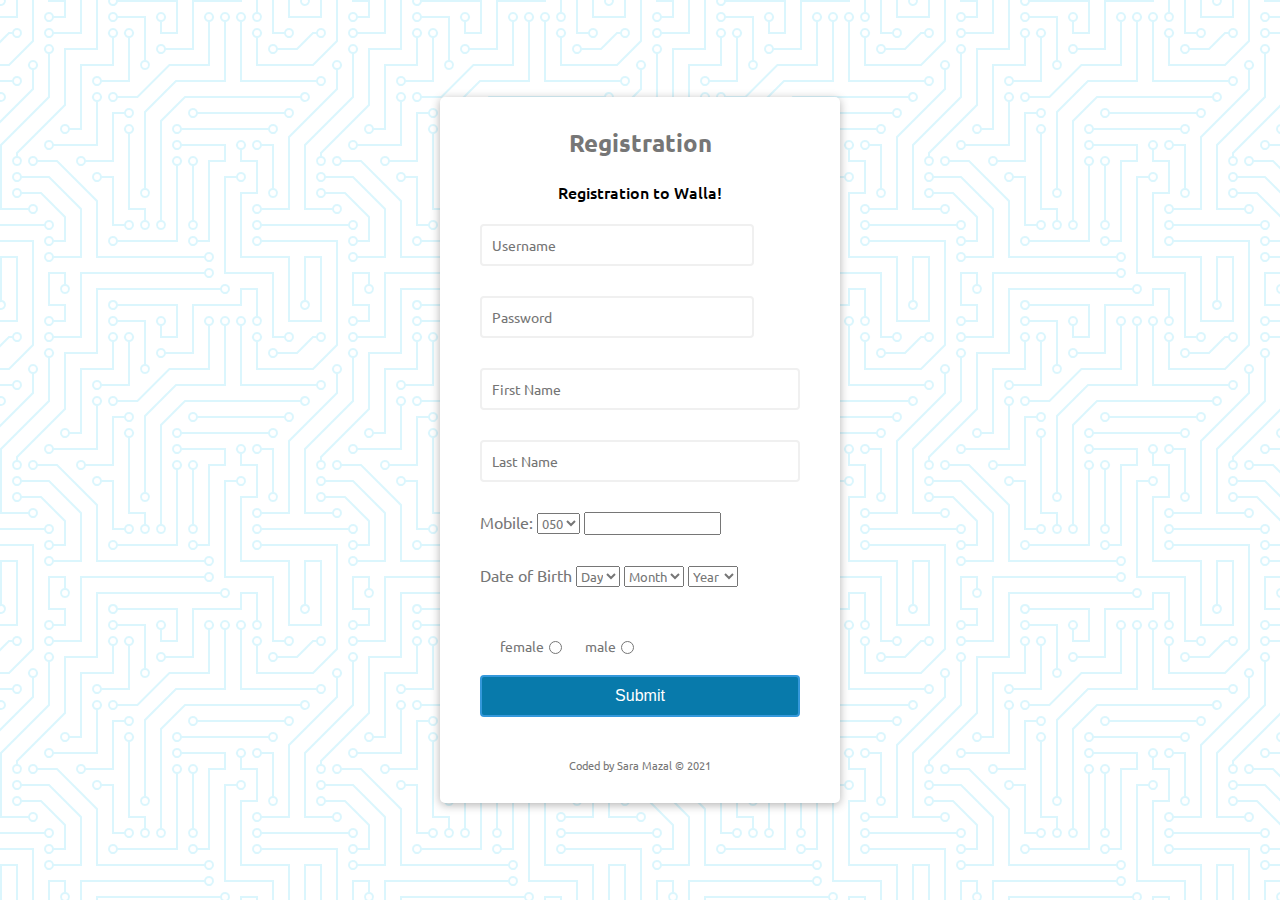
==== form-registration/index.html @ d2635097 "adding form registration" ====
<!DOCTYPE html>
<html lang="en">
<head>
   <meta charset="UTF-8">
   <meta name="viewport" content="width=device-width, initial-scale=1.0"> 
   <title>Sara Mazal Workin HTML</title>
   <link rel="stylesheet" href="https://use.fontawesome.com/releases/v5.8.2/css/all.css" integrity="sha384-oS3vJWv+0UjzBfQzYUhtDYW+Pj2yciDJxpsK1OYPAYjqT085Qq/1cq5FLXAZQ7Ay" crossorigin="anonymous" />
   <link href="https://fonts.googleapis.com/icon?family=Material+Icons" rel="stylesheet">  
   <link rel="stylesheet" type="text/css" href="style.css" />
   
</head>

<body>

    <div class="container">
  
      <form id="form" class="form">
        <h2>Registration</h2>
        <h4>Registration to Walla!</h4>
  
        <div class="form-control">
          <div class="icon">
            <input type="text" id="username" placeholder="Username" /><i class="far fa-question-circle"></i>
          </div>
          <small>Error message</small>
        </div>
        <div class="form-control">
          <div class="icon">
            <input type="password" id="password" placeholder="Password" /><i class="far fa-question-circle"></i>
          </div>
          <small>Error message</small>
        </div>
        <div class="form-control">
  
          <input type="text" id="firstname" placeholder="First Name" />
          <small>Error message</small>
        </div>
        <div class="form-control">
  
          <input type="text" id="lastname" placeholder="Last Name" />
          <small>Error message</small>
        </div>
  
        <div class="icon">
          <div class="mobile">
            <label>Mobile:</label>
            <select name="mobile">
              <option value="0: 050">050</option>
              <option value="1: 051">051</option>
              <option value="2: 052">052</option>
              <option value="3: 053">053</option>
              <option value="4: 054">054</option>
              <option value="5: 055">055</option>
              <option value="6: 056">056</option>
              <option value="7: 058">058</option>
            </select>
  
            <input autocomplete="off" name="" id="" maxlength="7" type="tel" class="tel"><i class="far fa-question-circle"></i>
          </div>
        </div>
  
        <div class="birth">
  
          <label>Date of Birth</label>
          <select name="day">
            <option disabled="" selected="" value="Day">Day</option>
  
            <option value="01">01</option>
            <option value="02">02</option>
            <option value="03">03</option>
            <option value="04">04</option>
            <option value="05">05</option>
            <option value="06">06</option>
            <option value="07">07</option>
            <option value="08">08</option>
            <option value="09">09</option>
            <option value="10">10</option>
            <option value="11">11</option>
            <option value="12">12</option>
            <option value="13">13</option>
            <option value="14">14</option>
            <option value="15">15</option>
            <option value="16">16</option>
            <option value="17">17</option>
            <option value="18">18</option>
            <option value="19">19</option>
            <option value="20">20</option>
            <option value="21">21</option>
            <option value="22">22</option>
            <option value="23">23</option>
            <option value="24">24</option>
            <option value="25">25</option>
            <option value="26">26</option>
            <option value="27">27</option>
            <option value="28">28</option>
            <option value="29">29</option>
            <option value="30">30</option>
            <option value="31">31</option>
          </select>
  
          <select class="" name="month">
            <option disabled="" selected="" value="" class="year">Month</option>
  
            <option value="01">01</option>
            <option value="02">02</option>
            <option value="03">03</option>
            <option value="04">04</option>
            <option value="05">05</option>
            <option value="06">06</option>
            <option value="07">07</option>
            <option value="08">08</option>
            <option value="09">09</option>
            <option value="10">10</option>
            <option value="11">11</option>
            <option value="12">12</option>
          </select>
          <select class="" name="year">
            <option disabled="" selected="" value="" class="year">Year</option>
            <!---->
            <option value="2021">2021</option>
            <option value="2020">2020</option>
            <option value="2019">2019</option>
            <option value="2018">2018</option>
            <option value="2017">2017</option>
            <option value="2016">2016</option>
            <option value="2015">2015</option>
            <option value="2014">2014</option>
            <option value="2013">2013</option>
            <option value="2012">2012</option>
            <option value="2011">2011</option>
            <option value="2010">2010</option>
            <option value="2009">2009</option>
            <option value="2008">2008</option>
            <option value="2007">2007</option>
            <option value="2006">2006</option>
            <option value="2005">2005</option>
            <option value="2004">2004</option>
            <option value="2003">2003</option>
            <option value="2002">2002</option>
            <option value="2001">2001</option>
            <option value="2000">2000</option>
            <option value="1999">1999</option>
            <option value="1998">1998</option>
            <option value="1997">1997</option>
            <option value="1996">1996</option>
            <option value="1995">1995</option>
            <option value="1994">1994</option>
            <option value="1993">1993</option>
            <option value="1992">1992</option>
            <option value="1991">1991</option>
            <option value="1990">1990</option>
            <option value="1989">1989</option>
            <option value="1988">1988</option>
            <option value="1987">1987</option>
            <option value="1986">1986</option>
            <option value="1985">1985</option>
            <option value="1984">1984</option>
            <option value="1983">1983</option>
            <option value="1982">1982</option>
            <option value="1981">1981</option>
            <option value="1980">1980</option>
            <option value="1979">1979</option>
            <option value="1978">1978</option>
            <option value="1977">1977</option>
            <option value="1976">1976</option>
            <option value="1975">1975</option>
            <option value="1974">1974</option>
            <option value="1973">1973</option>
            <option value="1972">1972</option>
            <option value="1971">1971</option>
            <option value="1970">1970</option>
            <option value="1969">1969</option>
            <option value="1968">1968</option>
            <option value="1967">1967</option>
            <option value="1966">1966</option>
            <option value="1965">1965</option>
            <option value="1963">1963</option>
            <option value="1962">1962</option>
            <option value="1961">1961</option>
          </select>
  
        </div>
  
        <div class="radio gender">
          <label for="male" class="sex">female</label>
          <input type="radio" id="sex1" name="age" value="female">
          <label for="male" class="sex">male</label>
          <input type="radio" id="sex2" name="age" value="male">
        </div>
        <button type="submit">Submit</button>
                   
        <h6>Coded by <a href="https://github.com/saramazal" target="_blank">Sara Mazal</a> &copy; 2021</h6>

      </form>
    </div>
     
       <script src="script.js"></script>
</body>
</html>
---- form-registration/style.css ----
@import url("https://fonts.googleapis.com/css2?family=Ubuntu:wght@300;400;500&display=swap");

:root {
  --success-color: #2ecc71;
  --error-color: #e74c3c;
}

* {
  box-sizing: border-box;
}

body {
  background-color: #efffe;
  background-image: url("data:image/svg+xml,%3Csvg xmlns='http://www.w3.org/2000/svg' viewBox='0 0 304 304' width='304' height='304'%3E%3Cpath fill='%23a6e8fa' fill-opacity='0.4' d='M44.1 224a5 5 0 1 1 0 2H0v-2h44.1zm160 48a5 5 0 1 1 0 2H82v-2h122.1zm57.8-46a5 5 0 1 1 0-2H304v2h-42.1zm0 16a5 5 0 1 1 0-2H304v2h-42.1zm6.2-114a5 5 0 1 1 0 2h-86.2a5 5 0 1 1 0-2h86.2zm-256-48a5 5 0 1 1 0 2H0v-2h12.1zm185.8 34a5 5 0 1 1 0-2h86.2a5 5 0 1 1 0 2h-86.2zM258 12.1a5 5 0 1 1-2 0V0h2v12.1zm-64 208a5 5 0 1 1-2 0v-54.2a5 5 0 1 1 2 0v54.2zm48-198.2V80h62v2h-64V21.9a5 5 0 1 1 2 0zm16 16V64h46v2h-48V37.9a5 5 0 1 1 2 0zm-128 96V208h16v12.1a5 5 0 1 1-2 0V210h-16v-76.1a5 5 0 1 1 2 0zm-5.9-21.9a5 5 0 1 1 0 2H114v48H85.9a5 5 0 1 1 0-2H112v-48h12.1zm-6.2 130a5 5 0 1 1 0-2H176v-74.1a5 5 0 1 1 2 0V242h-60.1zm-16-64a5 5 0 1 1 0-2H114v48h10.1a5 5 0 1 1 0 2H112v-48h-10.1zM66 284.1a5 5 0 1 1-2 0V274H50v30h-2v-32h18v12.1zM236.1 176a5 5 0 1 1 0 2H226v94h48v32h-2v-30h-48v-98h12.1zm25.8-30a5 5 0 1 1 0-2H274v44.1a5 5 0 1 1-2 0V146h-10.1zm-64 96a5 5 0 1 1 0-2H208v-80h16v-14h-42.1a5 5 0 1 1 0-2H226v18h-16v80h-12.1zm86.2-210a5 5 0 1 1 0 2H272V0h2v32h10.1zM98 101.9V146H53.9a5 5 0 1 1 0-2H96v-42.1a5 5 0 1 1 2 0zM53.9 34a5 5 0 1 1 0-2H80V0h2v34H53.9zm60.1 3.9V66H82v64H69.9a5 5 0 1 1 0-2H80V64h32V37.9a5 5 0 1 1 2 0zM101.9 82a5 5 0 1 1 0-2H128V37.9a5 5 0 1 1 2 0V82h-28.1zm16-64a5 5 0 1 1 0-2H146v44.1a5 5 0 1 1-2 0V18h-26.1zm102.2 270a5 5 0 1 1 0 2H98v14h-2v-16h124.1zM242 149.9V160h16v34h-16v62h48v48h-2v-46h-48v-66h16v-30h-16v-12.1a5 5 0 1 1 2 0zM53.9 18a5 5 0 1 1 0-2H64V2H48V0h18v18H53.9zm112 32a5 5 0 1 1 0-2H192V0h50v2h-48v48h-28.1zm-48-48a5 5 0 0 1-9.8-2h2.07a3 3 0 1 0 5.66 0H178v34h-18V21.9a5 5 0 1 1 2 0V32h14V2h-58.1zm0 96a5 5 0 1 1 0-2H137l32-32h39V21.9a5 5 0 1 1 2 0V66h-40.17l-32 32H117.9zm28.1 90.1a5 5 0 1 1-2 0v-76.51L175.59 80H224V21.9a5 5 0 1 1 2 0V82h-49.59L146 112.41v75.69zm16 32a5 5 0 1 1-2 0v-99.51L184.59 96H300.1a5 5 0 0 1 3.9-3.9v2.07a3 3 0 0 0 0 5.66v2.07a5 5 0 0 1-3.9-3.9H185.41L162 121.41v98.69zm-144-64a5 5 0 1 1-2 0v-3.51l48-48V48h32V0h2v50H66v55.41l-48 48v2.69zM50 53.9v43.51l-48 48V208h26.1a5 5 0 1 1 0 2H0v-65.41l48-48V53.9a5 5 0 1 1 2 0zm-16 16V89.41l-34 34v-2.82l32-32V69.9a5 5 0 1 1 2 0zM12.1 32a5 5 0 1 1 0 2H9.41L0 43.41V40.6L8.59 32h3.51zm265.8 18a5 5 0 1 1 0-2h18.69l7.41-7.41v2.82L297.41 50H277.9zm-16 160a5 5 0 1 1 0-2H288v-71.41l16-16v2.82l-14 14V210h-28.1zm-208 32a5 5 0 1 1 0-2H64v-22.59L40.59 194H21.9a5 5 0 1 1 0-2H41.41L66 216.59V242H53.9zm150.2 14a5 5 0 1 1 0 2H96v-56.6L56.6 162H37.9a5 5 0 1 1 0-2h19.5L98 200.6V256h106.1zm-150.2 2a5 5 0 1 1 0-2H80v-46.59L48.59 178H21.9a5 5 0 1 1 0-2H49.41L82 208.59V258H53.9zM34 39.8v1.61L9.41 66H0v-2h8.59L32 40.59V0h2v39.8zM2 300.1a5 5 0 0 1 3.9 3.9H3.83A3 3 0 0 0 0 302.17V256h18v48h-2v-46H2v42.1zM34 241v63h-2v-62H0v-2h34v1zM17 18H0v-2h16V0h2v18h-1zm273-2h14v2h-16V0h2v16zm-32 273v15h-2v-14h-14v14h-2v-16h18v1zM0 92.1A5.02 5.02 0 0 1 6 97a5 5 0 0 1-6 4.9v-2.07a3 3 0 1 0 0-5.66V92.1zM80 272h2v32h-2v-32zm37.9 32h-2.07a3 3 0 0 0-5.66 0h-2.07a5 5 0 0 1 9.8 0zM5.9 0A5.02 5.02 0 0 1 0 5.9V3.83A3 3 0 0 0 3.83 0H5.9zm294.2 0h2.07A3 3 0 0 0 304 3.83V5.9a5 5 0 0 1-3.9-5.9zm3.9 300.1v2.07a3 3 0 0 0-1.83 1.83h-2.07a5 5 0 0 1 3.9-3.9zM97 100a3 3 0 1 0 0-6 3 3 0 0 0 0 6zm0-16a3 3 0 1 0 0-6 3 3 0 0 0 0 6zm16 16a3 3 0 1 0 0-6 3 3 0 0 0 0 6zm16 16a3 3 0 1 0 0-6 3 3 0 0 0 0 6zm0 16a3 3 0 1 0 0-6 3 3 0 0 0 0 6zm-48 32a3 3 0 1 0 0-6 3 3 0 0 0 0 6zm16 16a3 3 0 1 0 0-6 3 3 0 0 0 0 6zm32 48a3 3 0 1 0 0-6 3 3 0 0 0 0 6zm-16 16a3 3 0 1 0 0-6 3 3 0 0 0 0 6zm32-16a3 3 0 1 0 0-6 3 3 0 0 0 0 6zm0-32a3 3 0 1 0 0-6 3 3 0 0 0 0 6zm16 32a3 3 0 1 0 0-6 3 3 0 0 0 0 6zm32 16a3 3 0 1 0 0-6 3 3 0 0 0 0 6zm0-16a3 3 0 1 0 0-6 3 3 0 0 0 0 6zm-16-64a3 3 0 1 0 0-6 3 3 0 0 0 0 6zm16 0a3 3 0 1 0 0-6 3 3 0 0 0 0 6zm16 96a3 3 0 1 0 0-6 3 3 0 0 0 0 6zm0 16a3 3 0 1 0 0-6 3 3 0 0 0 0 6zm16 16a3 3 0 1 0 0-6 3 3 0 0 0 0 6zm16-144a3 3 0 1 0 0-6 3 3 0 0 0 0 6zm0 32a3 3 0 1 0 0-6 3 3 0 0 0 0 6zm16-32a3 3 0 1 0 0-6 3 3 0 0 0 0 6zm16-16a3 3 0 1 0 0-6 3 3 0 0 0 0 6zm-96 0a3 3 0 1 0 0-6 3 3 0 0 0 0 6zm0 16a3 3 0 1 0 0-6 3 3 0 0 0 0 6zm16-32a3 3 0 1 0 0-6 3 3 0 0 0 0 6zm96 0a3 3 0 1 0 0-6 3 3 0 0 0 0 6zm-16-64a3 3 0 1 0 0-6 3 3 0 0 0 0 6zm16-16a3 3 0 1 0 0-6 3 3 0 0 0 0 6zm-32 0a3 3 0 1 0 0-6 3 3 0 0 0 0 6zm0-16a3 3 0 1 0 0-6 3 3 0 0 0 0 6zm-16 0a3 3 0 1 0 0-6 3 3 0 0 0 0 6zm-16 0a3 3 0 1 0 0-6 3 3 0 0 0 0 6zm-16 0a3 3 0 1 0 0-6 3 3 0 0 0 0 6zM49 36a3 3 0 1 0 0-6 3 3 0 0 0 0 6zm-32 0a3 3 0 1 0 0-6 3 3 0 0 0 0 6zm32 16a3 3 0 1 0 0-6 3 3 0 0 0 0 6zM33 68a3 3 0 1 0 0-6 3 3 0 0 0 0 6zm16-48a3 3 0 1 0 0-6 3 3 0 0 0 0 6zm0 240a3 3 0 1 0 0-6 3 3 0 0 0 0 6zm16 32a3 3 0 1 0 0-6 3 3 0 0 0 0 6zm-16-64a3 3 0 1 0 0-6 3 3 0 0 0 0 6zm0 16a3 3 0 1 0 0-6 3 3 0 0 0 0 6zm-16-32a3 3 0 1 0 0-6 3 3 0 0 0 0 6zm80-176a3 3 0 1 0 0-6 3 3 0 0 0 0 6zm16 0a3 3 0 1 0 0-6 3 3 0 0 0 0 6zm-16-16a3 3 0 1 0 0-6 3 3 0 0 0 0 6zm32 48a3 3 0 1 0 0-6 3 3 0 0 0 0 6zm16-16a3 3 0 1 0 0-6 3 3 0 0 0 0 6zm0-32a3 3 0 1 0 0-6 3 3 0 0 0 0 6zm112 176a3 3 0 1 0 0-6 3 3 0 0 0 0 6zm-16 16a3 3 0 1 0 0-6 3 3 0 0 0 0 6zm0 16a3 3 0 1 0 0-6 3 3 0 0 0 0 6zm0 16a3 3 0 1 0 0-6 3 3 0 0 0 0 6zM17 180a3 3 0 1 0 0-6 3 3 0 0 0 0 6zm0 16a3 3 0 1 0 0-6 3 3 0 0 0 0 6zm0-32a3 3 0 1 0 0-6 3 3 0 0 0 0 6zm16 0a3 3 0 1 0 0-6 3 3 0 0 0 0 6zM17 84a3 3 0 1 0 0-6 3 3 0 0 0 0 6zm32 64a3 3 0 1 0 0-6 3 3 0 0 0 0 6zm16-16a3 3 0 1 0 0-6 3 3 0 0 0 0 6z'%3E%3C/path%3E%3C/svg%3E");
  font-family: "Ubuntu", sans-serif;
  display: flex;
  align-items: center;
  justify-content: center;
  min-height: 100vh;
  margin: 0;
}

input,
select,
label {
  display: inline-flex;
  font-family: "Ubuntu", sans-serif;
  color: #767676;
}

.container {
  display: flex;
  width: 100%;
  background-color: #fff;
  border-radius: 5px;
  box-shadow: 0 2px 10px rgba(0, 0, 0, 0.3);
  width: 400px;
}
.icon {
  display: flex;
  width: 95%;
}
i {
  color: #087aab;
  margin-left: 10px;
  padding: 10px;
}
h2 {
  text-align: center;
  margin: 0 0 20px;
}

.form {
  padding: 30px 40px;
}

.form-control {
  margin-bottom: 10px;
  padding-bottom: 20px;
  position: relative;
}

.form-control label {
  color: #777;
  display: block;
  margin-bottom: 5px;
}

.form-control input {
  border: 2px solid #f0f0f0;
  border-radius: 4px;
  display: block;
  width: 100%;
  padding: 10px;
  font-size: 14px;
}
.form-phone input {
  display: flex;
  border: 2px solid #f0f0f0;
  border-radius: 4px;
  display: block;
  width: 60%;
  padding-bottom: 20px;
  font-size: 14px;
}

.form-control input:focus {
  outline: 0;
  border-color: #777;
}

.form-control.success input {
  border-color: var(--success-color);
}

.form-control.error input {
  border-color: var(--error-color);
}

.form-control small {
  color: var(--error-color);
  position: absolute;
  bottom: 0;
  left: 0;
  visibility: hidden;
}

.form-control.error small {
  visibility: visible;
}

.form button {
  cursor: pointer;
  background-color: #087aab;
  border: 2px solid #3498db;
  border-radius: 4px;
  color: #fff;
  display: block;
  font-size: 16px;
  padding: 10px;
  margin-top: 20px;
  width: 100%;
}
h2 {
  color: #767676;
}
h4 {
  text-align: center;
  font-weight: 500;
}
.radio {
  display: flex;

  margin: 0;
  padding: 0;
  font-size: 14px;
  color: #767676;
}
.gender {
  vertical-align: middle;
}
.birth {
  margin: 10px auto;
  padding-bottom: 40px;
}
.mobile {
  margin: 0 auto;
  padding-bottom: 20px;
}
.tel {
  width: 45%;
}
.sex {
  padding-left: 20px;
}

  
  
h6 {
    margin: 0 auto;
    text-align: center;
    padding-top: 40px;
    font-weight: 400;
    color: #767676;
  }
  a {
    text-decoration: none;
    color: #767676;
  }
  a:hover {
    color: #087aab;
  }
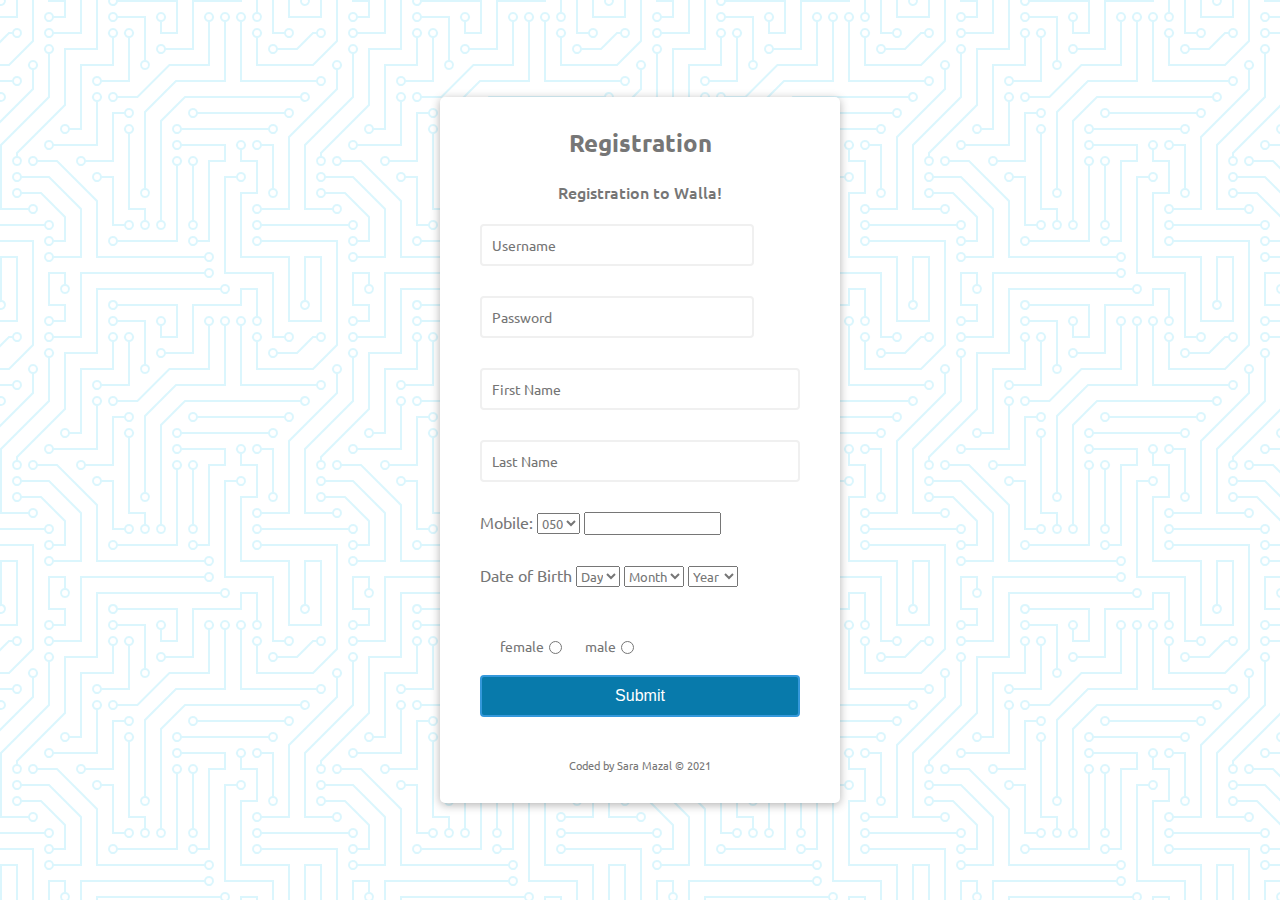
==== commit 9de8a4d9: "adding link to Walla" ====
--- a/form-registration/index.html
+++ b/form-registration/index.html
@@ -16,7 +16,9 @@
   
       <form id="form" class="form">
         <h2>Registration</h2>
-        <h4>Registration to Walla!</h4>
+        <a href="https://www.walla.co.il/" target="_blank">
+            <h4>Registration to Walla!</h4>
+          </a>
   
         <div class="form-control">
           <div class="icon">
